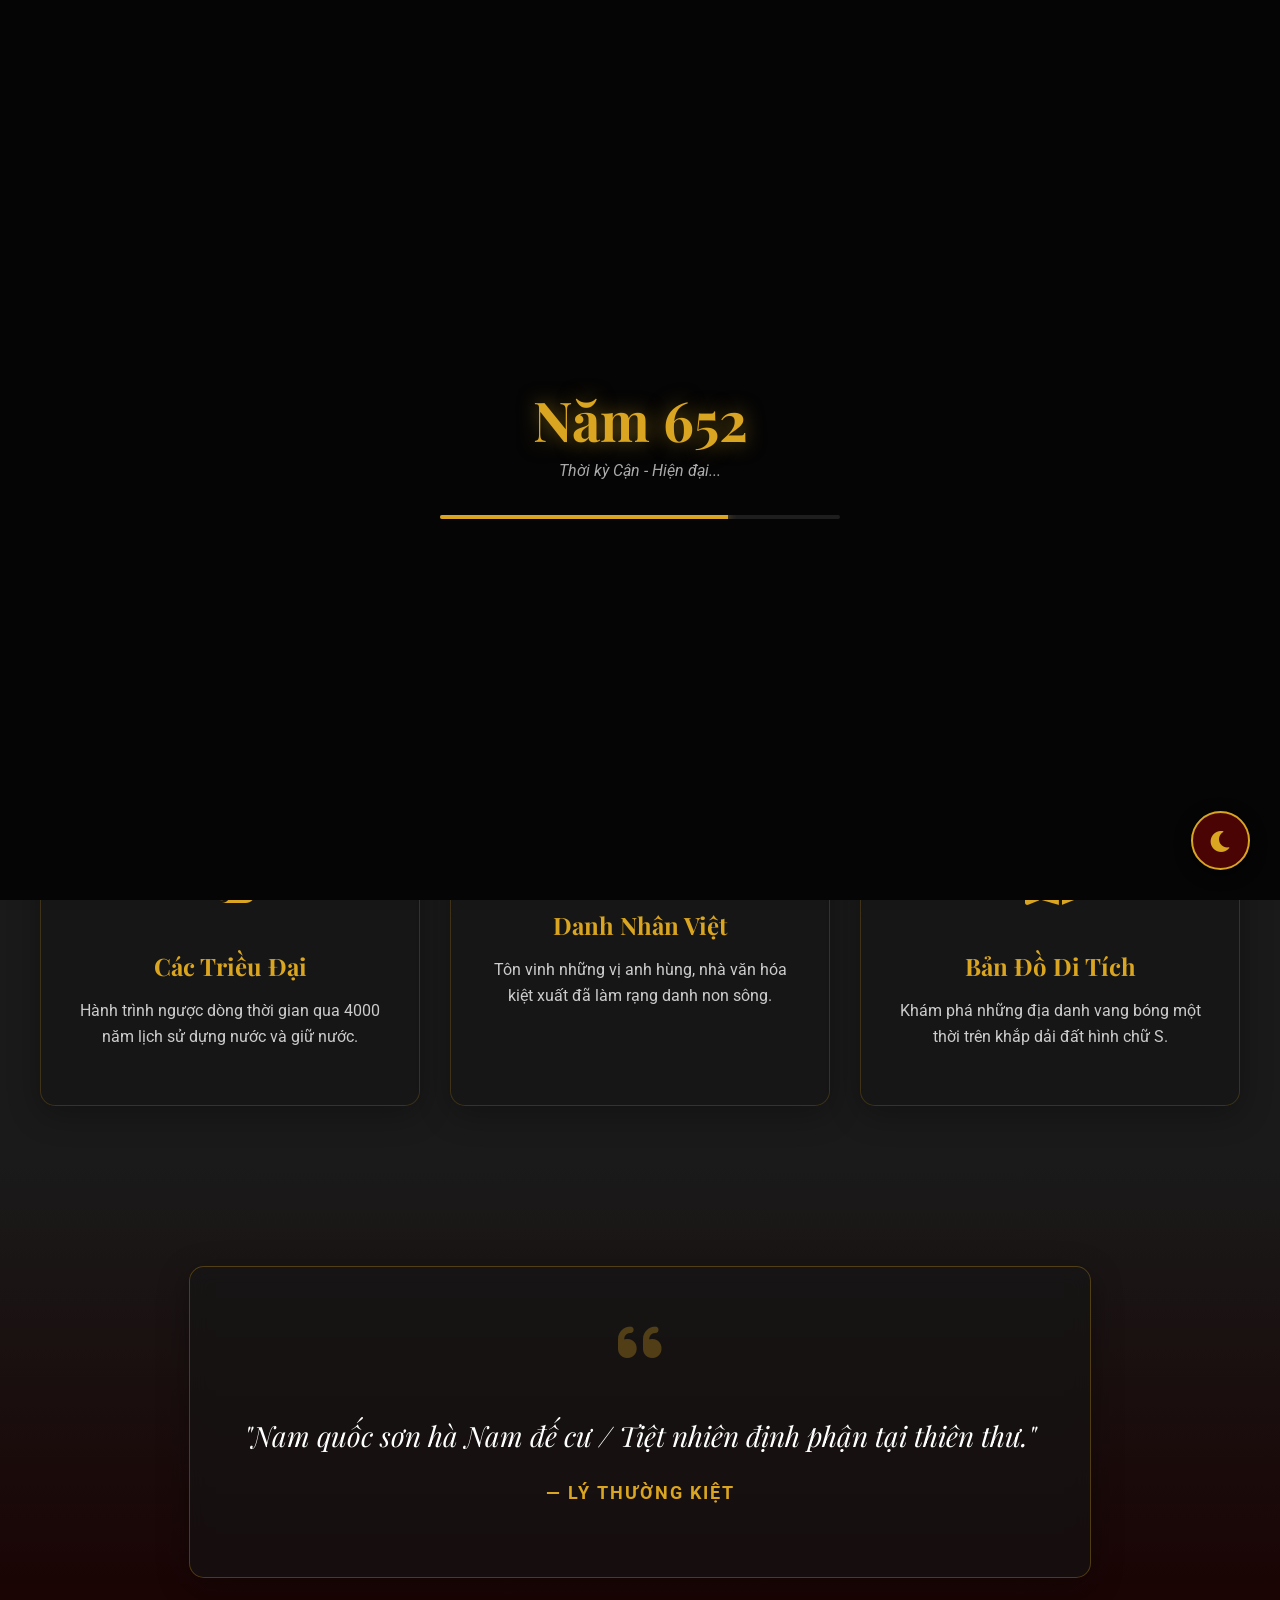
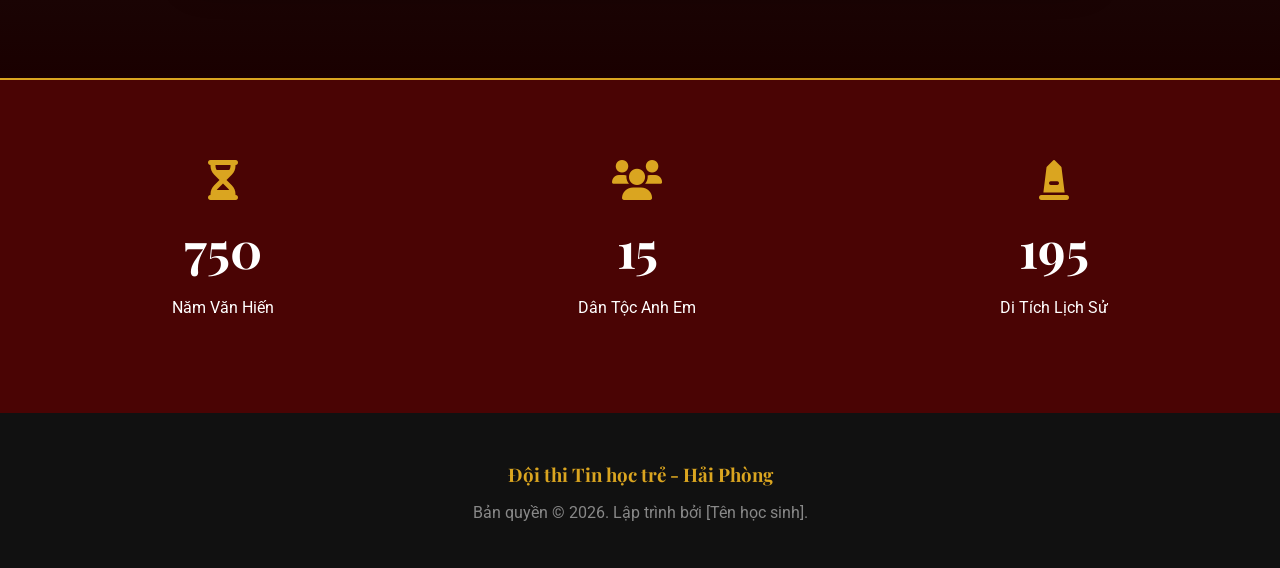
==== index.html @ a1327784 "Initial commit: Hoàn thiện dự án Hào Khí Sử Việt cho kỳ thi Tin học trẻ" ====
<!doctype html>
<html lang="vi">
  <head>
    <meta charset="UTF-8" />
    <meta name="viewport" content="width=device-width, initial-scale=1.0" />
    <title>Trang Chủ - Hào Khí Sử Việt</title>
    <link
      href="https://fonts.googleapis.com/css2?family=Playfair+Display:wght@700&family=Roboto:wght@400;500&display=swap"
      rel="stylesheet"
    />
    <link
      rel="stylesheet"
      href="https://cdnjs.cloudflare.com/ajax/libs/font-awesome/6.0.0/css/all.min.css"
    />
    <link rel="stylesheet" href="css/global.css" />
    <link rel="stylesheet" href="css/home.css" />
  </head>
  <body>
    <div id="preloader">
      <div class="loader-content">
        <div class="year-counter" id="year-counter">2879 TCN</div>
        <div class="era-text" id="era-text">Kỷ nguyên Hùng Vương...</div>
        <div class="progress-bar-container">
          <div class="progress-bar" id="loader-progress"></div>
        </div>
      </div>
    </div>

    <nav id="navbar">
      <div class="logo">🇻🇳 HÀO KHÍ SỬ VIỆT</div>
      <div class="nav-actions">
        <div class="hamburger" id="hamburger">
          <i class="fa-solid fa-bars"></i>
        </div>
      </div>
      <ul class="nav-links" id="nav-links">
        <li><a href="index.html" style="color: var(--gold)">Trang Chủ</a></li>
        <li><a href="trieudai.html">Các Triều Đại</a></li>
        <li><a href="danhnhan.html">Danh Nhân</a></li>
        <li><a href="bando.html">Bản Đồ</a></li>
        <li><a href="quiz.html" class="quiz-link glow-effect">Thử Thách</a></li>
      </ul>
    </nav>

    <section class="hero">
      <div class="hero-overlay"></div>
      <div class="dong-son-bg"></div>
      <div class="hero-content">
        <h1>HÀO KHÍ SỬ VIỆT</h1>
        <p class="slogan"></p>
        <button
          class="cta-btn glow-effect"
          onclick="window.location.href = 'trieudai.html'"
        >
          Khám Phá Ngay
        </button>
      </div>
    </section>

    <section class="features-intro reveal">
      <div class="feature-card glass-box glow-effect" onclick="window.location.href='trieudai.html'">
        <i class="fa-solid fa-scroll feature-icon"></i>
        <h3>Các Triều Đại</h3>
        <p>Hành trình ngược dòng thời gian qua 4000 năm lịch sử dựng nước và giữ nước.</p>
      </div>
      <div class="feature-card glass-box glow-effect" onclick="window.location.href='danhnhan.html'">
        <i class="fa-solid fa-users-rays feature-icon"></i>
        <h3>Danh Nhân Việt</h3>
        <p>Tôn vinh những vị anh hùng, nhà văn hóa kiệt xuất đã làm rạng danh non sông.</p>
      </div>
      <div class="feature-card glass-box glow-effect" onclick="window.location.href='bando.html'">
        <i class="fa-solid fa-map-location-dot feature-icon"></i>
        <h3>Bản Đồ Di Tích</h3>
        <p>Khám phá những địa danh vang bóng một thời trên khắp dải đất hình chữ S.</p>
      </div>
    </section>

    <section class="daily-quote-section reveal">
      <div class="quote-container glass-box">
        <i class="fa-solid fa-quote-left quote-icon"></i>
        <p id="daily-quote-text">"Bệ hạ chém đầu tôi rồi hãy hàng."</p>
        <h4 id="daily-quote-author">— Hưng Đạo Đại Vương Trần Hưng Đạo</h4>
      </div>
    </section>

    <section class="stats-section reveal">
      <div class="stat-box">
        <i class="fa-solid fa-hourglass-half stat-icon"></i>
        <div class="counter" data-target="4000">0</div>
        <p>Năm Văn Hiến</p>
      </div>
      <div class="stat-box">
        <i class="fa-solid fa-users stat-icon"></i>
        <div class="counter" data-target="54">0</div>
        <p>Dân Tộc Anh Em</p>
      </div>
      <div class="stat-box">
        <i class="fa-solid fa-monument stat-icon"></i>
        <div class="counter" data-target="1000">0</div>
        <p>Di Tích Lịch Sử</p>
      </div>
    </section>

    <footer>
      <div class="footer-content">
        <h3>Đội thi Tin học trẻ - Hải Phòng</h3>
        <p>Bản quyền © 2026. Lập trình bởi [Tên học sinh].</p>
      </div>
    </footer>

    <div class="floating-theme-toggle glow-effect" id="theme-toggle">
        <i class="fa-solid fa-moon"></i>
    </div>

    <script src="js/global.js"></script>
    <script src="js/home.js"></script>
  </body>
</html>
---- css/global.css ----
:root {
  --gold: #daa520;
  --dark-red: #4a0404;
  --bg-dark: #1a1a1a;
  --text-color: #f5f5f5;
  --glass: rgba(20, 20, 20, 0.6);
}
.light-theme {
  --bg-dark: #f0ebd8;
  --text-color: #222;
  --dark-red: #8b0000;
  --glass: rgba(255, 255, 255, 0.7);
}
html {
  scroll-behavior: smooth;
}
body {
  margin: 0;
  font-family: "Roboto", sans-serif;
  background-color: var(--bg-dark);
  color: var(--text-color);
  overflow-x: hidden;
  transition:
    background-color 0.5s,
    color 0.5s;
}
h1,
h2,
h3 {
  font-family: "Playfair Display", serif;
}
.section-title {
  text-align: center;
  font-size: 36px;
  color: var(--gold);
  margin: 40px 0;
  text-transform: uppercase;
  letter-spacing: 2px;
}

#navbar {
  position: fixed;
  top: 0;
  width: 100%;
  padding: 20px 50px;
  display: flex;
  justify-content: space-between;
  align-items: center;
  background: transparent;
  transition: 0.4s ease;
  z-index: 1000;
  box-sizing: border-box;
}
#navbar.scrolled {
  background-color: rgba(74, 4, 4, 0.98);
  padding: 10px 50px;
  box-shadow: 0 5px 15px rgba(0, 0, 0, 0.5);
}
#navbar .logo {
  font-size: 24px;
  color: var(--gold);
  font-weight: bold;
  z-index: 2001;
}
.nav-actions {
  display: flex;
  gap: 20px;
  align-items: center;
  z-index: 2001;
}
.theme-toggle,
.hamburger {
  font-size: 24px;
  color: var(--gold);
  cursor: pointer;
  transition: 0.3s;
}
.hamburger {
  display: none;
}
.nav-links {
  list-style: none;
  display: flex;
  gap: 30px;
  margin: 0;
  transition: 0.4s ease;
}
.nav-links a {
  text-decoration: none;
  color: white;
  font-weight: bold;
  transition: 0.3s;
}
.nav-links a:hover {
  color: var(--gold);
}
.quiz-link {
  border: 1px solid var(--gold);
  padding: 5px 10px;
  border-radius: 5px;
}

@media screen and (max-width: 768px) {
  #navbar {
    padding: 15px 20px;
  }
  #navbar.scrolled {
    padding: 10px 20px;
  }
  .hamburger {
    display: block;
  }
  .nav-links {
    position: fixed;
    top: 0;
    right: -100%;
    width: 250px;
    height: 100vh;
    background: var(--dark-red);
    flex-direction: column;
    align-items: center;
    justify-content: center;
    box-shadow: -5px 0 20px rgba(0, 0, 0, 0.8);
  }
  .nav-links.active {
    right: 0;
  }
}

.glass-box {
  background: var(--glass);
  backdrop-filter: blur(10px);
  -webkit-backdrop-filter: blur(10px);
  border: 1px solid rgba(218, 165, 32, 0.3);
  box-shadow: 0 8px 32px 0 rgba(0, 0, 0, 0.3);
  border-radius: 15px;
}
.glow-effect {
  transition: 0.4s ease;
}
.glow-effect:hover {
  box-shadow: 0 0 20px rgba(218, 165, 32, 0.6);
  transform: translateY(-3px);
}
.reveal {
  opacity: 0;
  transform: translateY(50px);
  transition: all 0.8s ease-out;
}
.reveal.active {
  opacity: 1;
  transform: translateY(0);
}

#preloader {
  position: fixed;
  top: 0;
  left: 0;
  width: 100%;
  height: 100%;
  background: #050505;
  z-index: 9999;
  display: flex;
  justify-content: center;
  align-items: center;
  transition:
    opacity 0.8s,
    visibility 0.8s;
}
.loader-content {
  text-align: center;
  width: 80%;
  max-width: 400px;
}
.year-counter {
  font-family: "Playfair Display", serif;
  font-size: 55px;
  font-weight: bold;
  color: var(--gold);
  text-shadow: 0 0 20px rgba(218, 165, 32, 0.5);
  margin-bottom: 5px;
  font-variant-numeric: tabular-nums;
}
.era-text {
  font-size: 16px;
  color: #aaa;
  font-style: italic;
  margin-bottom: 30px;
  min-height: 24px;
}
.progress-bar-container {
  width: 100%;
  height: 4px;
  background: rgba(255, 255, 255, 0.1);
  border-radius: 4px;
  overflow: hidden;
}
.progress-bar {
  width: 0%;
  height: 100%;
  background: var(--gold);
  box-shadow: 0 0 10px var(--gold);
}
#preloader.hidden {
  opacity: 0;
  visibility: hidden;
}

footer {
  background-color: #111;
  padding: 30px 20px;
  text-align: center;
  margin-top: auto;
}
.footer-content h3 {
  color: var(--gold);
  margin-bottom: 10px;
}
.footer-content p {
  color: #888;
}

.floating-theme-toggle {
  position: fixed;
  bottom: 30px;
  right: 30px;
  width: 55px;
  height: 55px;
  background-color: var(--dark-red);
  color: var(--gold);
  border-radius: 50%;
  display: flex;
  justify-content: center;
  align-items: center;
  font-size: 24px;
  cursor: pointer;
  z-index: 9999;
  border: 2px solid var(--gold);
  box-shadow: 0 4px 15px rgba(0, 0, 0, 0.6);
  transition: all 0.3s ease;
}

.floating-theme-toggle:hover {
  transform: translateY(-5px) rotate(15deg);
  background-color: var(--gold);
  color: var(--bg-dark);
}

.light-theme .floating-theme-toggle {
  background-color: #fff;
  color: #d4af37;
  border-color: #d4af37;
}

.light-theme .floating-theme-toggle:hover {
  background-color: #d4af37;
  color: #fff;
}

::-webkit-scrollbar {
  width: 12px;
}

::-webkit-scrollbar-track {
  background: var(--bg-dark);
  border-left: 1px solid rgba(218, 165, 32, 0.2);
}

::-webkit-scrollbar-thumb {
  background: var(--dark-red);
  border: 1px solid var(--gold);
  border-radius: 6px;
}

::-webkit-scrollbar-thumb:hover {
  background: var(--gold);
}
---- css/home.css ----
.hero {
  height: 100vh;
  background-image: url("https://images.unsplash.com/photo-1540304561081-37d45a70cc32?q=80");
  background-size: cover;
  background-position: center;
  background-attachment: fixed;
  position: relative;
  display: flex;
  align-items: center;
  justify-content: center;
  text-align: center;
  overflow: hidden;
}

.hero-overlay {
  position: absolute;
  width: 100%;
  height: 100%;
  background: rgba(0, 0, 0, 0.6);
}

.hero-content {
  position: relative;
  z-index: 10;
}

.hero h1 {
  font-size: 80px;
  color: var(--gold);
  margin-bottom: 15px;
  text-shadow: 3px 3px 10px #000;
  font-family: 'Playfair Display', serif;
}

.slogan {
  font-size: 24px;
  font-style: italic;
  margin-bottom: 40px;
  color: #fff;
  min-height: 1.6em;
}

/* --- FEATURES INTRO --- */
.features-intro {
  display: grid;
  grid-template-columns: repeat(auto-fit, minmax(300px, 1fr));
  gap: 30px;
  max-width: 1200px;
  margin: -80px auto 60px;
  padding: 0 20px;
  position: relative;
  z-index: 20;
}

.feature-card {
  padding: 40px 30px;
  text-align: center;
  border-radius: 15px;
  cursor: pointer;
  transition: 0.4s;
  border: 1px solid rgba(218, 165, 32, 0.2);
}

.feature-card:hover {
  transform: translateY(-15px);
  border-color: var(--gold);
}

.feature-icon {
  font-size: 45px;
  color: var(--gold);
  margin-bottom: 20px;
}

.feature-card h3 {
  color: var(--gold);
  font-size: 24px;
  margin-bottom: 15px;
  font-family: 'Playfair Display', serif;
}

.feature-card p {
  color: #ccc;
  line-height: 1.6;
}

/* --- HIỆU ỨNG SƯƠNG MÙ --- */
.hero::after {
  content: "";
  position: absolute;
  bottom: 0;
  left: 0;
  width: 100%;
  height: 150px;
  background: linear-gradient(to top, var(--bg-dark), transparent);
  z-index: 5;
}

.cta-btn {
  padding: 15px 45px;
  font-size: 18px;
  background: transparent;
  color: var(--gold);
  border: 2px solid var(--gold);
  border-radius: 30px;
  cursor: pointer;
  text-transform: uppercase;
  font-weight: bold;
  letter-spacing: 2px;
  transition: 0.4s;
  position: relative;
  overflow: hidden;
  z-index: 1;
}

.cta-btn::before {
  content: "";
  position: absolute;
  top: 50%;
  left: 50%;
  width: 0;
  height: 0;
  background: var(--gold);
  transition: 0.5s;
  z-index: -1;
  border-radius: 50%;
  transform: translate(-50%, -50%);
}

.cta-btn:hover::before {
  width: 300%;
  height: 300%;
}

.cta-btn:hover {
  color: #000;
  box-shadow: 0 0 30px var(--gold);
  transform: scale(1.05);
}

/* --- TRỐNG ĐỒNG XOAY --- */
.dong-son-bg {
  position: absolute;
  width: 800px;
  height: 800px;
  background-image: url("https://upload.wikimedia.org/wikipedia/commons/thumb/c/c0/Dong_Son_drum_surface.svg/1024px-Dong_Son_drum_surface.svg.png");
  background-size: contain;
  background-repeat: no-repeat;
  opacity: 0.08;
  top: 50%;
  left: 50%;
  transform: translate(-50%, -50%) rotate(0deg);
  animation: slowRotate 60s linear infinite;
  pointer-events: none;
  filter: invert(1);
}

@keyframes slowRotate {
  from { transform: translate(-50%, -50%) rotate(0deg); }
  to { transform: translate(-50%, -50%) rotate(360deg); }
}

/* --- DAILY QUOTE --- */
.daily-quote-section {
  padding: 100px 20px;
  text-align: center;
  background: linear-gradient(to bottom, var(--bg-dark), #1a0000);
}

.quote-container {
  max-width: 800px;
  margin: 0 auto;
  padding: 50px;
  position: relative;
}

.quote-icon {
  font-size: 50px;
  color: var(--gold);
  opacity: 0.3;
  margin-bottom: 20px;
}

#daily-quote-text {
  font-size: 28px;
  font-family: 'Playfair Display', serif;
  font-style: italic;
  line-height: 1.5;
  margin-bottom: 25px;
  color: #fff;
}

#daily-quote-author {
  color: var(--gold);
  font-size: 18px;
  letter-spacing: 2px;
  text-transform: uppercase;
}

/* --- SPARKS --- */
.spark {
  position: absolute;
  bottom: -10px;
  width: 4px;
  height: 4px;
  background: var(--gold);
  border-radius: 50%;
  box-shadow: 0 0 10px var(--gold);
  animation: flyUp 5s linear infinite;
  opacity: 0;
}

@keyframes flyUp {
  0% { transform: translateY(0) scale(1); opacity: 1; }
  100% { transform: translateY(-100vh) scale(0); opacity: 0; }
}

/* --- STATS SECTION --- */
.stats-section {
  display: flex;
  justify-content: space-around;
  flex-wrap: wrap;
  background-color: var(--dark-red);
  padding: 60px 20px;
  border-top: 2px solid var(--gold);
  color: white;
}

.stat-box {
  text-align: center;
  margin: 20px;
}

.stat-icon {
  font-size: 40px;
  color: var(--gold);
  margin-bottom: 15px;
}

.counter {
  font-size: 50px;
  font-weight: bold;
  font-family: "Playfair Display", serif;
}

@media (max-width: 768px) {
  .hero h1 { font-size: 50px; }
  .features-intro { margin-top: 20px; }
}
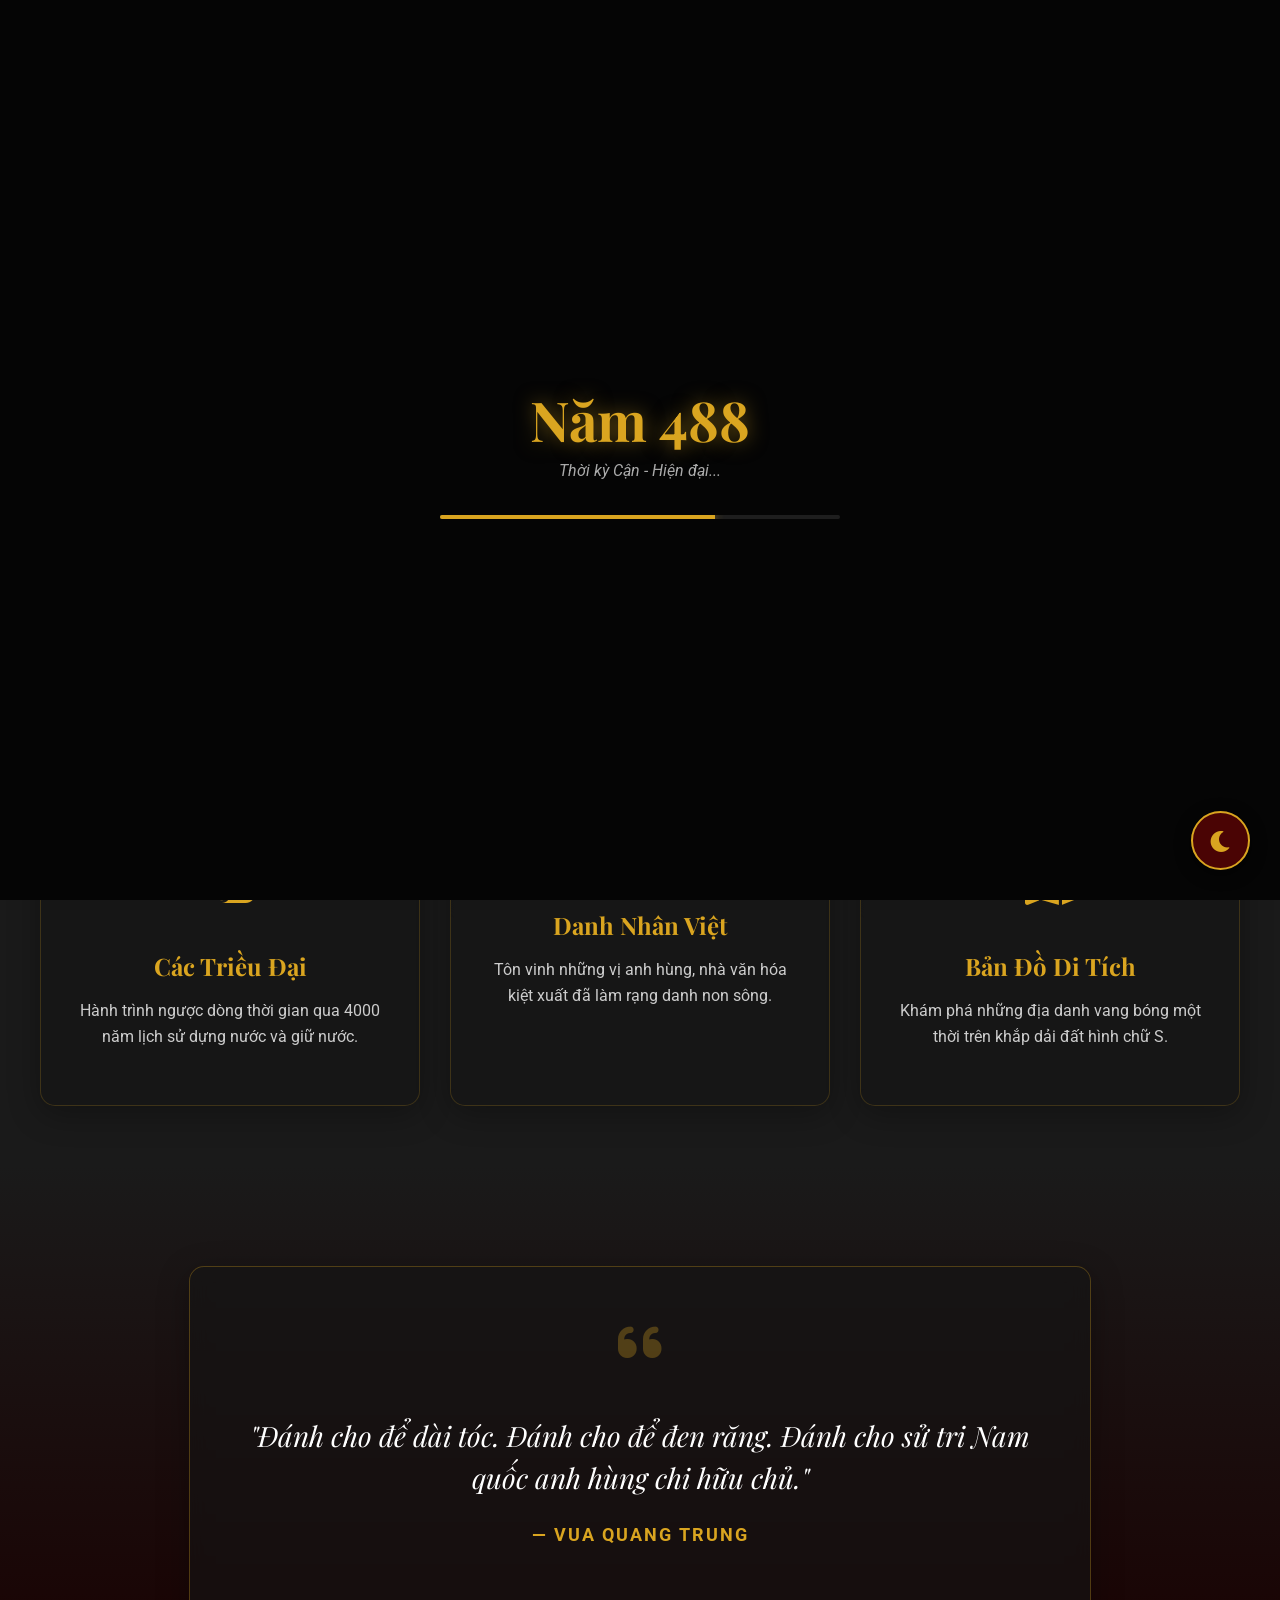
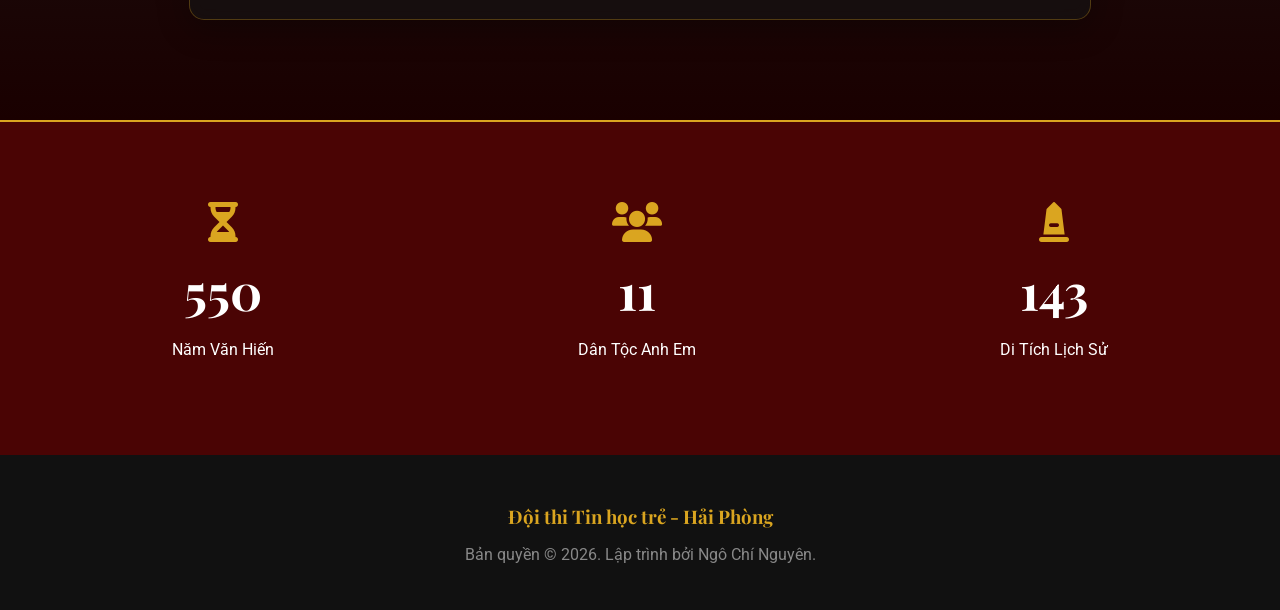
==== commit c457d874: "Hot fix" ====
--- a/index.html
+++ b/index.html
@@ -27,7 +27,7 @@
     </div>
 
     <nav id="navbar">
-      <div class="logo">🇻🇳 HÀO KHÍ SỬ VIỆT</div>
+      <div class="logo">HÀO KHÍ SỬ VIỆT</div>
       <div class="nav-actions">
         <div class="hamburger" id="hamburger">
           <i class="fa-solid fa-bars"></i>
@@ -104,7 +104,7 @@
     <footer>
       <div class="footer-content">
         <h3>Đội thi Tin học trẻ - Hải Phòng</h3>
-        <p>Bản quyền © 2026. Lập trình bởi [Tên học sinh].</p>
+        <p>Bản quyền © 2026. Lập trình bởi Ngô Chí Nguyên.</p>
       </div>
     </footer>
 
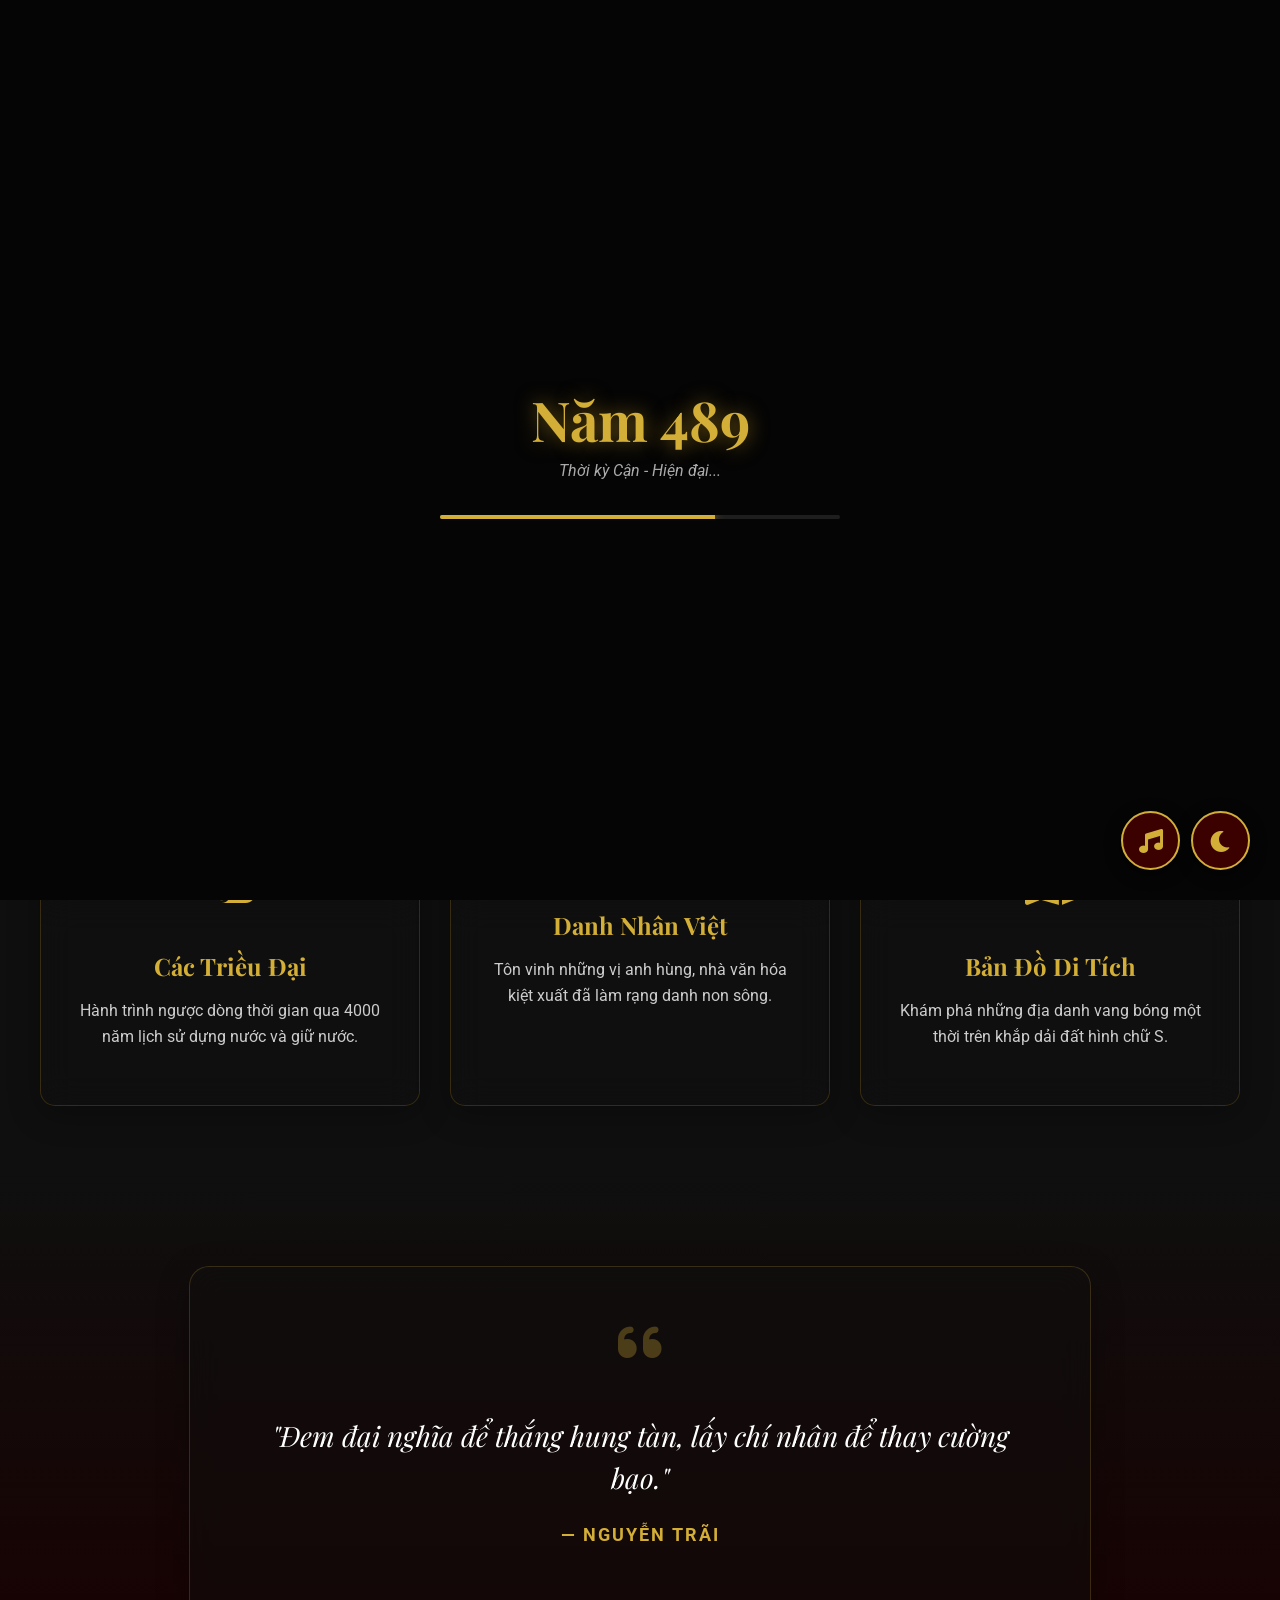
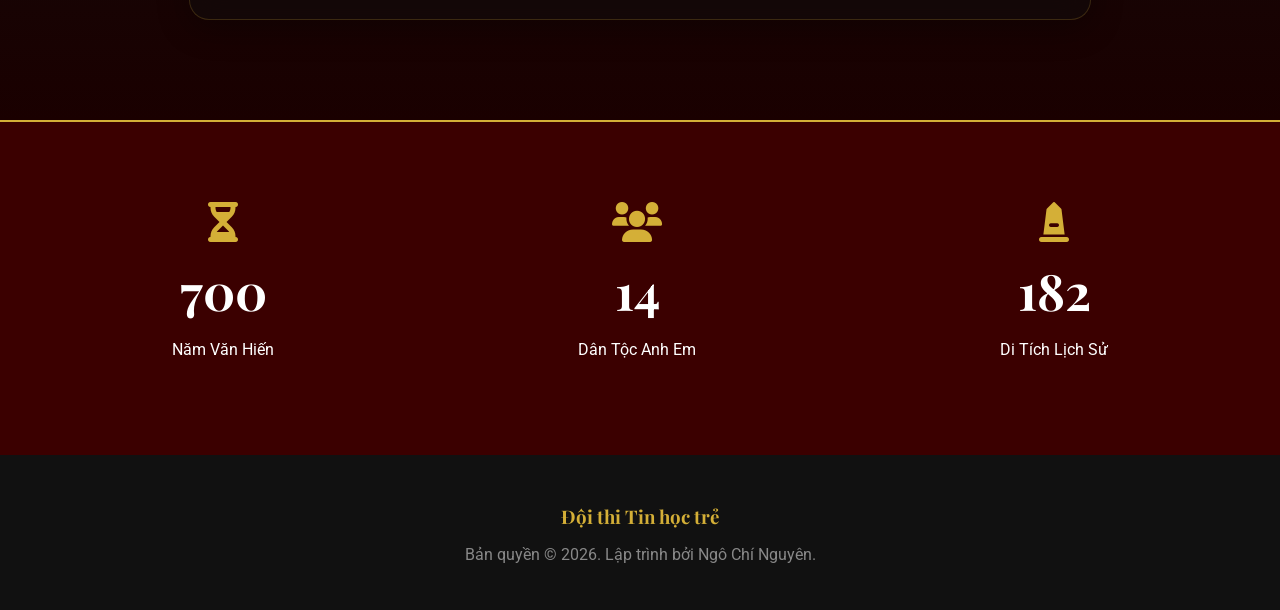
==== commit b0362afd: "Refactor UI to Component-based, add PWA and Quiz audio" ====
--- a/index.html
+++ b/index.html
@@ -14,33 +14,14 @@
     />
     <link rel="stylesheet" href="css/global.css" />
     <link rel="stylesheet" href="css/home.css" />
+    <script>
+      // Anti-FOUC (Flash of Unstyled Content) for Dark/Light theme
+      if (localStorage.getItem('theme') === 'light') {
+          document.documentElement.classList.add('light-theme');
+      }
+    </script>
   </head>
   <body>
-    <div id="preloader">
-      <div class="loader-content">
-        <div class="year-counter" id="year-counter">2879 TCN</div>
-        <div class="era-text" id="era-text">Kỷ nguyên Hùng Vương...</div>
-        <div class="progress-bar-container">
-          <div class="progress-bar" id="loader-progress"></div>
-        </div>
-      </div>
-    </div>
-
-    <nav id="navbar">
-      <div class="logo">HÀO KHÍ SỬ VIỆT</div>
-      <div class="nav-actions">
-        <div class="hamburger" id="hamburger">
-          <i class="fa-solid fa-bars"></i>
-        </div>
-      </div>
-      <ul class="nav-links" id="nav-links">
-        <li><a href="index.html" style="color: var(--gold)">Trang Chủ</a></li>
-        <li><a href="trieudai.html">Các Triều Đại</a></li>
-        <li><a href="danhnhan.html">Danh Nhân</a></li>
-        <li><a href="bando.html">Bản Đồ</a></li>
-        <li><a href="quiz.html" class="quiz-link glow-effect">Thử Thách</a></li>
-      </ul>
-    </nav>
 
     <section class="hero">
       <div class="hero-overlay"></div>
@@ -101,17 +82,7 @@
       </div>
     </section>
 
-    <footer>
-      <div class="footer-content">
-        <h3>Đội thi Tin học trẻ - Hải Phòng</h3>
-        <p>Bản quyền © 2026. Lập trình bởi Ngô Chí Nguyên.</p>
-      </div>
-    </footer>
-
-    <div class="floating-theme-toggle glow-effect" id="theme-toggle">
-        <i class="fa-solid fa-moon"></i>
-    </div>
-
+    <script src="js/components.js"></script>
     <script src="js/global.js"></script>
     <script src="js/home.js"></script>
   </body>
--- a/css/global.css
+++ b/css/global.css
@@ -1,15 +1,17 @@
 :root {
-  --gold: #daa520;
-  --dark-red: #4a0404;
-  --bg-dark: #1a1a1a;
-  --text-color: #f5f5f5;
-  --glass: rgba(20, 20, 20, 0.6);
+  --gold: #d4af37;
+  --dark-red: #3b0000;
+  --bg-dark: #0f0f0f;
+  --text-color: #e6e6e6;
+  --glass: rgba(15, 15, 15, 0.4);
+  --glass-border: rgba(212, 175, 55, 0.2);
 }
 .light-theme {
-  --bg-dark: #f0ebd8;
-  --text-color: #222;
-  --dark-red: #8b0000;
-  --glass: rgba(255, 255, 255, 0.7);
+  --bg-dark: #f8f5f0;
+  --text-color: #2c2c2c;
+  --dark-red: #7c0a0a;
+  --glass: rgba(255, 255, 255, 0.6);
+  --glass-border: rgba(212, 175, 55, 0.4);
 }
 html {
   scroll-behavior: smooth;
@@ -42,19 +44,22 @@
   position: fixed;
   top: 0;
   width: 100%;
-  padding: 20px 50px;
+  padding: 25px 50px;
   display: flex;
   justify-content: space-between;
   align-items: center;
   background: transparent;
-  transition: 0.4s ease;
+  transition: padding 0.4s ease, background-color 0.4s ease, box-shadow 0.4s ease;
   z-index: 1000;
   box-sizing: border-box;
 }
 #navbar.scrolled {
-  background-color: rgba(74, 4, 4, 0.98);
-  padding: 10px 50px;
-  box-shadow: 0 5px 15px rgba(0, 0, 0, 0.5);
+  background: var(--glass);
+  backdrop-filter: blur(15px);
+  -webkit-backdrop-filter: blur(15px);
+  border-bottom: 1px solid var(--glass-border);
+  padding: 15px 50px;
+  box-shadow: 0 4px 30px rgba(0, 0, 0, 0.2);
 }
 #navbar .logo {
   font-size: 24px;
@@ -129,11 +134,11 @@
 
 .glass-box {
   background: var(--glass);
-  backdrop-filter: blur(10px);
-  -webkit-backdrop-filter: blur(10px);
-  border: 1px solid rgba(218, 165, 32, 0.3);
+  backdrop-filter: blur(16px);
+  -webkit-backdrop-filter: blur(16px);
+  border: 1px solid var(--glass-border);
   box-shadow: 0 8px 32px 0 rgba(0, 0, 0, 0.3);
-  border-radius: 15px;
+  border-radius: 20px;
 }
 .glow-effect {
   transition: 0.4s ease;
@@ -220,10 +225,8 @@
   color: #888;
 }
 
-.floating-theme-toggle {
+.floating-theme-toggle, .floating-music-toggle {
   position: fixed;
-  bottom: 30px;
-  right: 30px;
   width: 55px;
   height: 55px;
   background-color: var(--dark-red);
@@ -240,19 +243,41 @@
   transition: all 0.3s ease;
 }
 
-.floating-theme-toggle:hover {
-  transform: translateY(-5px) rotate(15deg);
+.floating-theme-toggle {
+  bottom: 30px;
+  right: 30px;
+}
+
+.floating-music-toggle {
+  bottom: 30px;
+  right: 100px;
+}
+
+.floating-theme-toggle:hover, .floating-music-toggle:hover {
+  transform: translateY(-5px) scale(1.1);
   background-color: var(--gold);
   color: var(--bg-dark);
 }
 
-.light-theme .floating-theme-toggle {
+.floating-music-toggle.playing {
+  animation: pulseMusic 2s infinite ease-in-out;
+  background-color: var(--gold);
+  color: var(--bg-dark);
+}
+
+@keyframes pulseMusic {
+  0% { box-shadow: 0 0 0 0 rgba(212, 175, 55, 0.7); }
+  70% { box-shadow: 0 0 0 15px rgba(212, 175, 55, 0); }
+  100% { box-shadow: 0 0 0 0 rgba(212, 175, 55, 0); }
+}
+
+.light-theme .floating-theme-toggle, .light-theme .floating-music-toggle {
   background-color: #fff;
   color: #d4af37;
   border-color: #d4af37;
 }
 
-.light-theme .floating-theme-toggle:hover {
+.light-theme .floating-theme-toggle:hover, .light-theme .floating-music-toggle:hover {
   background-color: #d4af37;
   color: #fff;
 }
